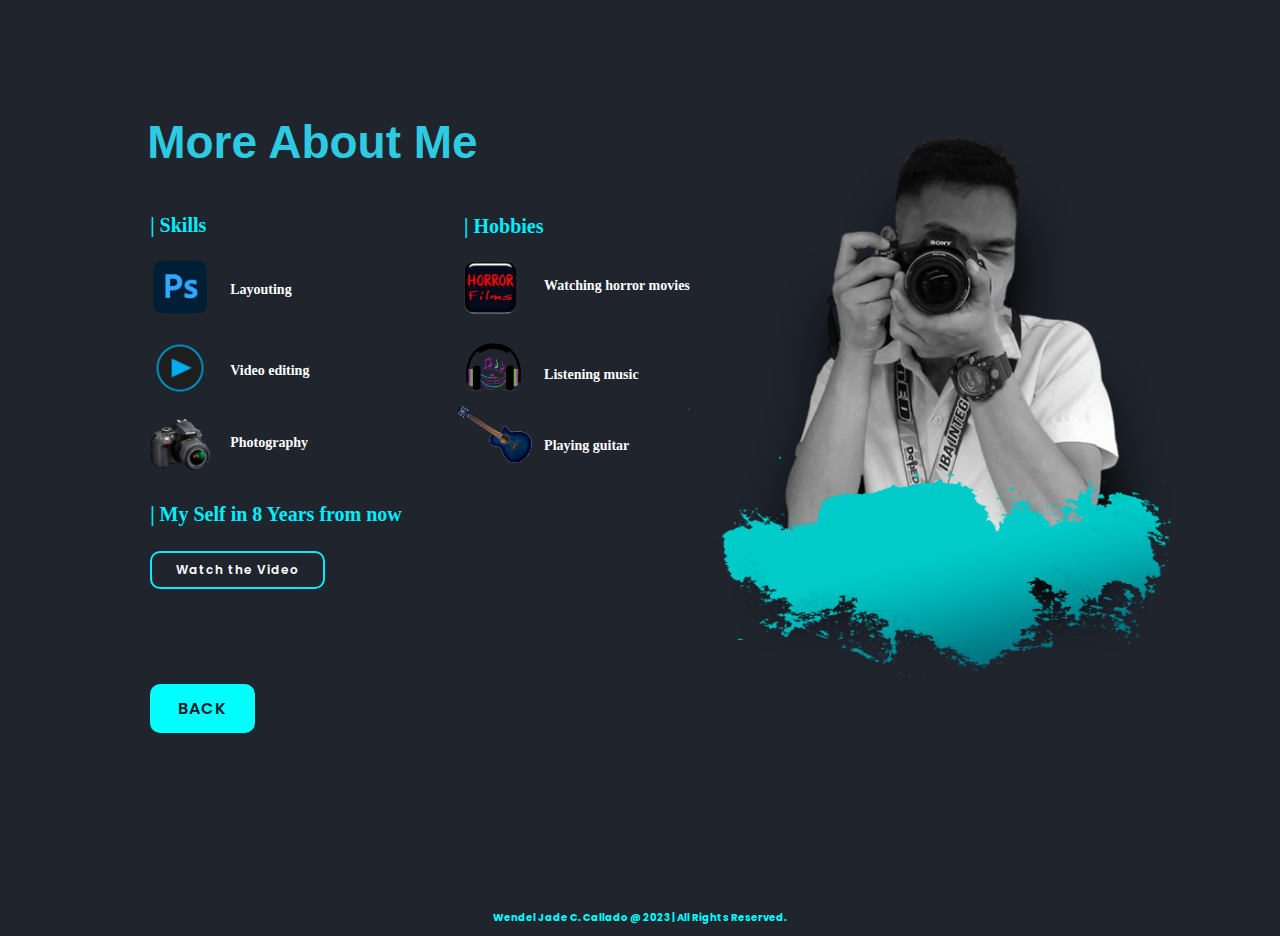
==== more.html @ 65f1e8e5 "Add files via upload" ====
<!DOCTYPE html>
<html lang="en">
<head>
   <meta charset="UTF-8">
   <meta http-equiv="X-UA-Compatible" content="IE=edge">
   <meta name="viewport"content="with=device-width, initial-scale=1.0">
   <title>MicroTech Production</title>
   
   <!-- =====Box Icons ===== -->
   <link href='https://unpkg.com/boxicons@2.1.4/css/boxicons.min.css' rel='stylesheet'>
   
   <!-- ===== CSS Files ===== -->
   <link rel="stylesheet" href="css/more.css">
</head>

<body> 

  <!-- ===== Header Design ===== -->
  <header class="header">

  </header>

  <!-- ===== home section design ===== -->
  <section class="home" id="home">
     <div class="home-content">
        <div id="random-text">More About Me</div>
        <div class="D">
        <div class="A">
        <span>| Skills</span>
        <div class="ul">
            <ul>
                <li><img src="images/photoshop.png" class="photoshop"><p class="textp">Layouting</p></li>
                <li><img src="images/sony.png" class="sony"><p class="texts">Video editing</p></li>
                <li><img src="images/dslr.png" class="dslr"><p class="textd">Photography</p></li>
            </ul>
        </div>
        </div>
        <div class="B">
        <span>|  Hobbies</span>
        <div class="ul">
            <ul>
                <li><img src="images/horror.png" class="horror"><p class="texth">Watching horror movies</p></li>
                <li><img src="images/music.png" class="music"><p class="textm">Listening music</p></li>
                <li><img src="images/guitar.png" class="guitar"><p class="textg">Playing guitar</p></li>
            </ul>
        </div>
        </div>
      </div>
      <div class="E">
        <div class="C">
            <span>|  My Self in 8 Years from now</span>
                <a href="video.html" class="link">Watch the Video</a>
            </div>
      </div>

        <a href="index.html" class="btn">BACK</a>
     </div>

     <div class="home-img">
        <img src="images/more.png" class="profile">
     </div>
  </section>


  <!-- ===== Custom JavaScript ===== -->
 
   <script src="js/script.js"></script>
   <script>
    function getRandomColor() {
      const letters = '123469BCDE';
      let color = '#';
      for (let i = 0; i < 6; i++) {
        color += letters[Math.floor(Math.random() * 10)];
      }
      return color;
    }

    function changeTextColor() {
      const randomText = document.getElementById('random-text');
      randomText.style.color = getRandomColor();
    }

    changeTextColor();
    setInterval(changeTextColor, 1000);
  </script>
</body>
<footer>
    <p><h6> Wendel Jade C. Callado @ 2023 |  All Rights Reserved. </h6></p>
</footer>
</html>
---- css/more.css ----
@import url('https://fonts.googleapis.com/css2?family=Clicker+Script&family=Poppins:wght@200;300;400;500;600&display=swap');

*
{
    margin: 0;
    padding: 0;
    box-sizing: border-box;
    text-decoration: none;
    border: none;
    outline: none;
    scroll-behavior: smooth;
    font-family: 'Poppins', sans-serif;
}
:root
{
    --bg-color:#1f242d;
    --second-bg-color:#323946;
    --text-color:#fff;
    --main-color:#0ef;
}
html
{
    font-size: 62.5%;
    overflow-x: hidden;
}
body
{
    background: var(--bg-color);
    color: var(--text-color);
}
section
{
    min-height: 100vh;
    padding: 10rem 9% 2rem;
}
.navbar a:hover,
.navbar a.active
{
    color: var(--main-color);
}

.home
{
    display: flex;
    justify-content: center;
    align-items: center;
}
.home-content h3
{
    font-size: 21px;
    font-weight: lighter;
}
.home-content h3:nth-of-type(2)
{
    margin-bottom: 2rem;
}
span
{
    color: var(--main-color);
    position: relative; left: 0px; top: -20px;
}
.home-content p
{
    font-size: 1.4rem;
    font-family: 'century gothic';
}
.A
{
    position: relative; top: -62px;
    font-weight: 700;
}
.B
{
    position: relative; bottom: 318px; left: 30px;
    float: right;
    font-weight: 700;
}
.C
{
    position: relative; top: -30px;
}
.D
{
    position: relative; top: 50px; left: 0px;
}
.E
{
    position: relative; top: 50px; left: 0px;
}
ul
{
    list-style: none;
}
.follow
{
    font-size: 20px;
    font-weight: 700;  
    color: white;
    position: relative; left: 0px; top: 95px;
}
.profile
{
    width: 550px;
    height: auto;
    position: relative; left: 90px; top: -80px;
}
.link
{
    display: inline-block;
    padding: 8px 24px;
    background: transparent;
    border: 2px solid var(--main-color);
    border-radius: 10px;
    font-size: 12px;
    color: white;
    letter-spacing: 1px;
    text-decoration: none;
    font-weight: 600;
    position: relative;top: 5px;
    transition: .4s ease;
}
.link:hover
{
    background: var(--main-color);
    color: var(--second-bg-color);
    box-shadow: 0 0 1rem var(--main-color);
}
.btn
{
    display: inline-block;
    padding: 12px 28px;
    background: aqua;
    border-radius: 10px;
    font-size: 16px;
    color: #081b29;
    letter-spacing: 1px;
    text-decoration: none;
    font-weight: 600;
    position: relative;top: 120px;
}
.btn:hover
{
    box-shadow: 0 0 5px cyan,
    0 0 25px cyan, 0 0 50px cyan,
    0 0 100px cyan, 0 0 200px cyan
}
footer
{
    background-color: transparent;
    color:aqua;
    text-align:center;
    padding:10px;
    position:bottom;
    bottom:200px;
    font-family:century gothic;
    font-size: 15px;
}
#random-text
{
    font-size: 46px;
    font-family: Verdana, Geneva, Tahoma, sans-serif;
    font-weight: 700;
    margin: -3px 0;
    color: aqua;
    position: relative;bottom: 80px; left: -3px;
}
.years
{
    display: inline-block;
    padding: 12px 28px;
    background: aqua;
    border-radius: 10px;
    font-size: 16px;
    color: #081b29;
    letter-spacing: 1px;
    text-decoration: none;
    font-weight: 600;
    position: relative;top: 0px;
}
.years:hover
{
    box-shadow: 0 0 5px cyan,
    0 0 25px cyan, 0 0 50px cyan,
    0 0 100px cyan, 0 0 200px cyan
}
.photoshop
{
    width: 60px;
    height: auto;
}
.sony
{
    width: 60px;
    height: auto;
}
.dslr
{
    width: 60px;
    height: auto;
}
.horror
{
    width: 53px;
    height: auto;
    position: relative; bottom: -3px; left: 0px;
}
.music
{
    width: 60px;
    height: auto;
    position: relative; bottom: -10px; left: 0px;
}
.guitar
{
    width: 90px;
    height: auto;
    position: relative; bottom: 15px; left: -15px;
} 
.textp
{
    position: relative;bottom: 40px; left: 80px;
}
.texts
{
    position: relative;bottom: 40px; left: 80px;
}
.textd
{
    position: relative;bottom: 40px; left: 80px;
}
.texth
{
    position: relative;bottom: 38px; left: 80px;
}
.textm
{
    position: relative;bottom: 20px; left: 80px;
}
.textg
{
    position: relative;bottom: 60px; left: 80px;
}
span
{
    font-size: 20px;
    font-family: 'century gothic';
    font-weight: 900;
}
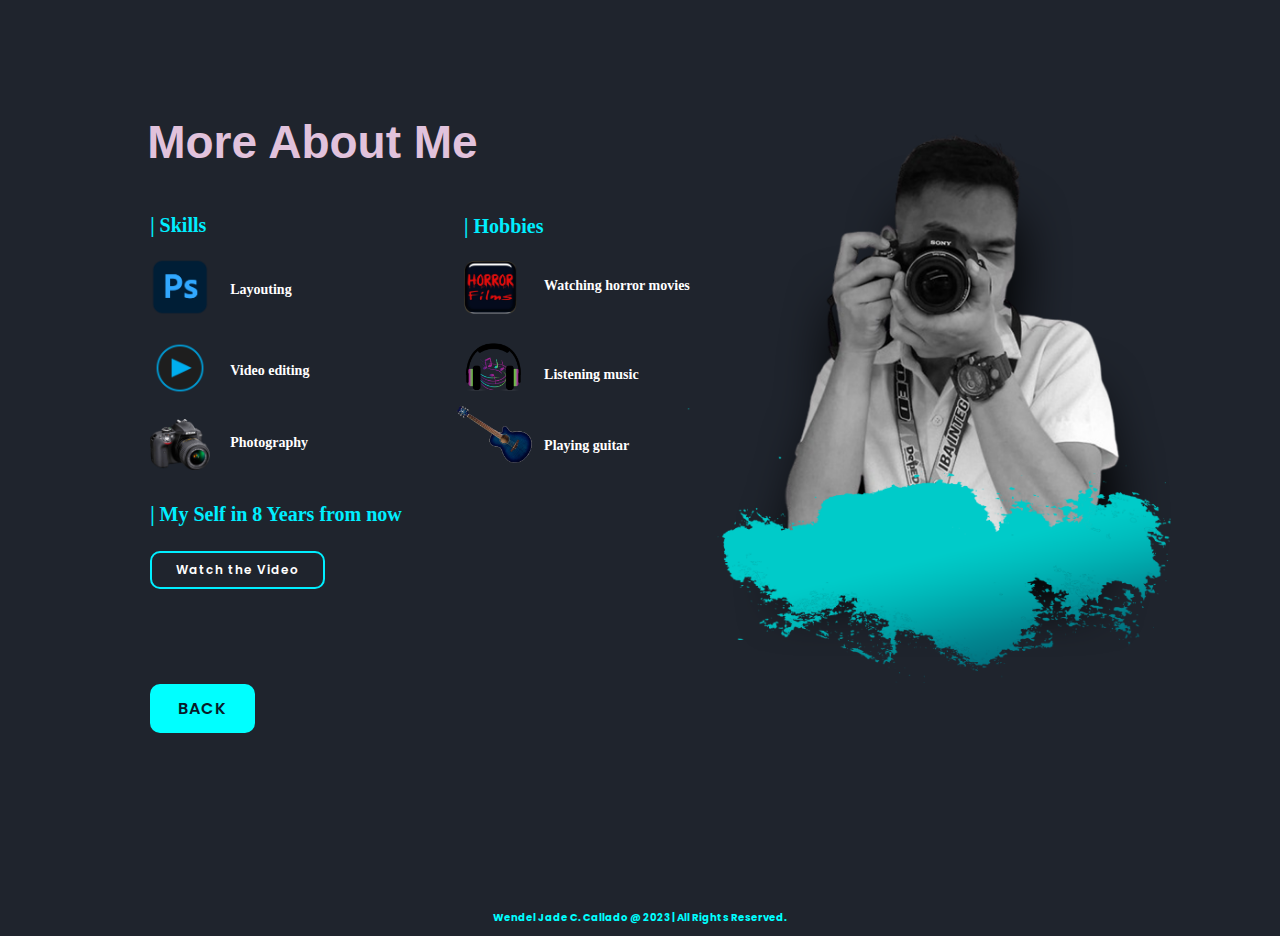
==== commit e1152847: "Update more.html" ====
--- a/more.html
+++ b/more.html
@@ -49,7 +49,7 @@
       <div class="E">
         <div class="C">
             <span>|  My Self in 8 Years from now</span>
-                <a href="video.html" class="link">Watch the Video</a>
+                <a href="https://youtu.be/6Cf7IL_eZ38?feature=shared" class="link">Watch the Video</a>
             </div>
       </div>
 
@@ -87,4 +87,4 @@
 <footer>
     <p><h6> Wendel Jade C. Callado @ 2023 |  All Rights Reserved. </h6></p>
 </footer>
-</html>+</html>
